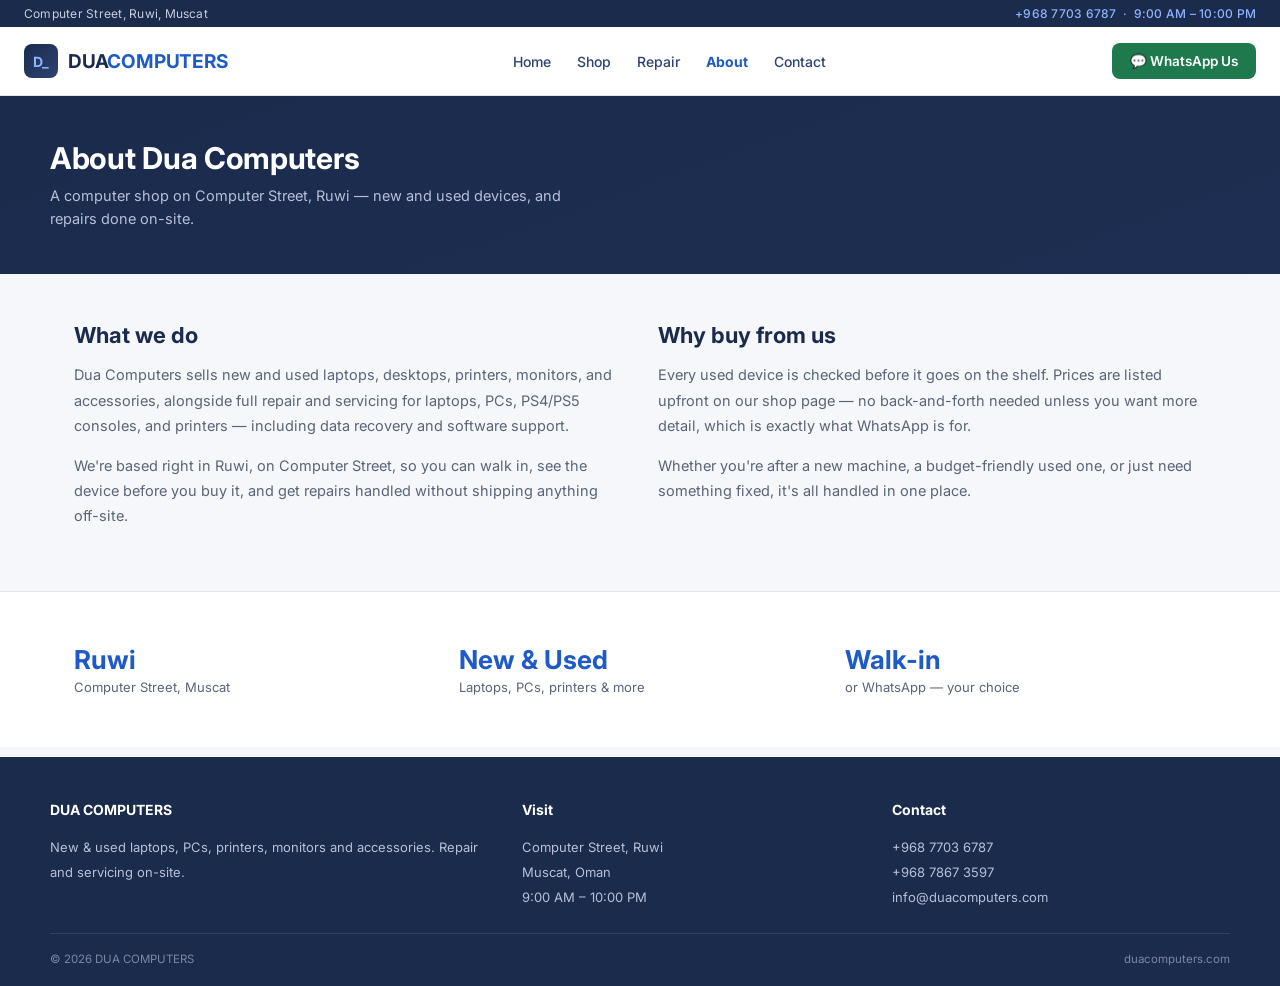
==== about.html @ 3bef2122 "Add initial website files" ====
<!DOCTYPE html>
<html lang="en">
<head>
<meta charset="UTF-8">
<title>About — Dua Computers</title>
<meta name="description" content="Dua Computers is a computer shop in Ruwi, Muscat selling new and used laptops, PCs, printers and monitors, with full repair and servicing on-site.">
<meta name="viewport" content="width=device-width, initial-scale=1.0">
<link rel="preconnect" href="https://fonts.googleapis.com">
<link href="https://fonts.googleapis.com/css2?family=Inter:wght@400;500;600;700&display=swap" rel="stylesheet">
<link rel="stylesheet" href="assets/style.css">
</head>
<body>

  <div class="topbar">
    <div>Computer Street, Ruwi, Muscat</div>
    <div class="accent">+968 7703 6787 &nbsp;·&nbsp; 9:00 AM – 10:00 PM</div>
  </div>

  <header>
    <a class="logo" href="index.html">
      <div class="logo-mark">D_</div>
      <div class="logo-text">DUA<span>COMPUTERS</span></div>
    </a>
    <nav>
      <a href="index.html">Home</a>
      <a href="shop.html">Shop</a>
      <a href="repair.html">Repair</a>
      <a href="about.html" class="current">About</a>
      <a href="contact.html">Contact</a>
    </nav>
    <a class="wa-btn" href="https://wa.me/96877036787" target="_blank" rel="noopener">💬 WhatsApp Us</a>
  </header>

  <div class="page-head">
    <div class="page-head-inner">
      <h1>About Dua Computers</h1>
      <p>A computer shop on Computer Street, Ruwi — new and used devices, and repairs done on-site.</p>
    </div>
  </div>

  <div class="content-block">
    <div class="two-col">
      <div>
        <h2>What we do</h2>
        <p>Dua Computers sells new and used laptops, desktops, printers, monitors, and accessories, alongside full repair and servicing for laptops, PCs, PS4/PS5 consoles, and printers — including data recovery and software support.</p>
        <p>We're based right in Ruwi, on Computer Street, so you can walk in, see the device before you buy it, and get repairs handled without shipping anything off-site.</p>
      </div>
      <div>
        <h2>Why buy from us</h2>
        <p>Every used device is checked before it goes on the shelf. Prices are listed upfront on our shop page — no back-and-forth needed unless you want more detail, which is exactly what WhatsApp is for.</p>
        <p>Whether you're after a new machine, a budget-friendly used one, or just need something fixed, it's all handled in one place.</p>
      </div>
    </div>
  </div>

  <div class="about-band">
    <div class="about-inner">
      <div class="about-stat"><div class="num">Ruwi</div><div class="label">Computer Street, Muscat</div></div>
      <div class="about-stat"><div class="num">New &amp; Used</div><div class="label">Laptops, PCs, printers &amp; more</div></div>
      <div class="about-stat"><div class="num">Walk-in</div><div class="label">or WhatsApp — your choice</div></div>
    </div>
  </div>

  <footer>
    <div class="footer-inner">
      <div>
        <h4>DUA COMPUTERS</h4>
        <p>New &amp; used laptops, PCs, printers, monitors and accessories. Repair and servicing on-site.</p>
      </div>
      <div>
        <h4>Visit</h4>
        <div>Computer Street, Ruwi<br>Muscat, Oman<br>9:00 AM – 10:00 PM</div>
      </div>
      <div>
        <h4>Contact</h4>
        <div>+968 7703 6787<br>+968 7867 3597<br>info@duacomputers.com</div>
      </div>
    </div>
    <div class="footer-bottom">
      <div>© 2026 DUA COMPUTERS</div>
      <div>duacomputers.com</div>
    </div>
  </footer>

</body>
</html>
---- assets/style.css ----
/* Dua Computers — shared stylesheet */
:root{
  --ink:#1A2B4C;
  --ink-soft:#2E4372;
  --base:#F5F7FA;
  --card:#FFFFFF;
  --blue:#2F6FED;
  --blue-deep:#1E5AC8;
  --blue-light:#8FB4FF;
  --green:#1E7A4C;
  --muted:#5B6478;
  --line:#E3E6EC;
}
*{box-sizing:border-box; margin:0; padding:0;}
body{
  font-family:'Inter', sans-serif;
  background:var(--base);
  color:var(--ink);
  -webkit-font-smoothing:antialiased;
}
a{color:inherit;}
img{max-width:100%; display:block;}

/* ---- Top bar ---- */
.topbar{
  background:var(--ink); color:#C7CEDE; font-size:12px; padding:6px 24px;
  display:flex; justify-content:space-between; letter-spacing:.02em; flex-wrap:wrap; gap:4px;
}
.topbar .accent{color:var(--blue-light); font-weight:500;}

/* ---- Header ---- */
header{
  background:var(--card); border-bottom:1px solid var(--line); padding:16px 24px;
  display:flex; align-items:center; justify-content:space-between; position:sticky; top:0; z-index:20;
  gap:16px; flex-wrap:wrap;
}
.logo{display:flex; align-items:center; gap:10px; text-decoration:none;}
.logo-mark{
  width:34px; height:34px; border-radius:8px;
  background:linear-gradient(135deg,var(--ink),var(--ink-soft));
  display:flex; align-items:center; justify-content:center; color:var(--blue-light); font-weight:700; font-size:14px;
}
.logo-text{font-weight:700; font-size:19px; letter-spacing:-.01em;}
.logo-text span{color:var(--blue-deep);}
nav{display:flex; gap:26px; font-size:14px; font-weight:500; color:var(--ink-soft); flex-wrap:wrap;}
nav a{text-decoration:none;}
nav a.current{color:var(--blue-deep); font-weight:700;}
.wa-btn{
  background:var(--green); color:#fff; border:none; text-decoration:none;
  padding:10px 18px; border-radius:8px; font-weight:600; font-size:13.5px;
  display:inline-flex; align-items:center; gap:7px; cursor:pointer; white-space:nowrap;
}

/* ---- Page header band (non-home pages) ---- */
.page-head{
  background:linear-gradient(160deg,var(--ink) 0%, #1E2E52 100%); color:#fff;
  padding:44px 24px; text-align:left;
}
.page-head-inner{max-width:1180px; margin:0 auto;}
.page-head h1{font-size:30px; font-weight:700; margin-bottom:8px; letter-spacing:-.01em;}
.page-head p{color:#B7C0D8; font-size:14.5px; max-width:520px; line-height:1.6;}

/* ---- Hero (home) ---- */
.hero{
  display:grid; grid-template-columns:1.1fr .9fr; gap:40px;
  padding:64px 24px 56px; max-width:1180px; margin:0 auto; align-items:center;
}
.eyebrow{
  font-size:12px; font-weight:600; color:var(--blue-deep);
  letter-spacing:.06em; text-transform:uppercase; margin-bottom:14px;
  display:flex; align-items:center; gap:8px;
}
.eyebrow::before{content:""; width:7px;height:7px;background:var(--green);border-radius:50%; display:inline-block;}
.hero h1{font-size:42px; line-height:1.1; font-weight:700; letter-spacing:-.02em; margin-bottom:18px;}
.hero h1 em{font-style:normal; color:var(--blue-deep);}
.hero p{color:var(--muted); font-size:16px; line-height:1.6; max-width:440px; margin-bottom:26px;}
.hero-ctas{display:flex; gap:12px; margin-bottom:30px; flex-wrap:wrap;}
.btn-primary{
  background:var(--ink); color:#fff; padding:13px 22px; border-radius:8px;
  font-weight:600; font-size:14.5px; text-decoration:none;
}
.btn-secondary{
  background:transparent; color:var(--ink); padding:13px 22px; border-radius:8px;
  font-weight:600; font-size:14.5px; text-decoration:none; border:1.5px solid var(--line);
}
.trust-line{display:flex; gap:22px; font-size:13px; color:var(--muted); flex-wrap:wrap;}
.trust-line b{color:var(--ink);}

.hero-visual{
  background:linear-gradient(160deg,var(--ink) 0%, #1E2E52 100%);
  border-radius:16px; height:340px; position:relative; overflow:hidden;
}
.spec-tag{
  position:absolute; background:rgba(255,255,255,.08); backdrop-filter:blur(4px);
  border:1px solid rgba(255,255,255,.15); border-radius:6px; padding:8px 12px;
  font-size:11px; color:#DCE3F5; z-index:5;
}
.spec-tag b{color:var(--blue-light); display:block; font-size:13px; font-weight:600;}
.st1{top:24px; left:24px;} .st2{bottom:28px; right:24px;}

.collage{position:absolute; inset:0; display:flex; align-items:flex-end; justify-content:center;}
.ground-line{position:absolute; bottom:38px; left:8%; right:8%; height:1px; background:rgba(255,255,255,.12); z-index:0;}
.device{position:relative;}
.device-laptop{width:190px; margin:0 -18px 40px 0; z-index:3;}
.device-laptop .screen{
  width:100%; height:118px; background:linear-gradient(145deg,#2A3E68,#1E2E52);
  border-radius:8px 8px 2px 2px; border:3px solid #3A4E78; position:relative;
}
.device-laptop .screen::after{
  content:""; position:absolute; inset:8px; background:linear-gradient(160deg,#3A6FE0,#1E4BB8);
  border-radius:3px; opacity:.85;
}
.device-laptop .base{width:112%; margin-left:-6%; height:10px; background:#4A5E88; border-radius:0 0 6px 6px; box-shadow:0 3px 8px rgba(0,0,0,.3);}
.device-tower{width:76px; height:150px; margin:0 -8px 40px 0; z-index:2;
  background:linear-gradient(145deg,#334670,#22335C); border-radius:8px; border:2px solid #445A88; position:relative;}
.device-tower::before{content:""; position:absolute; top:14px; left:10px; right:10px; height:3px; background:var(--blue-light); border-radius:2px; opacity:.6;}
.device-tower::after{content:""; position:absolute; top:24px; left:10px; right:10px; height:3px; background:#5A76B0; border-radius:2px;}
.tower-led{position:absolute; bottom:16px; left:10px; width:8px; height:8px; border-radius:50%; background:var(--blue); box-shadow:0 0 8px var(--blue);}
.device-printer{width:130px; height:78px; margin-bottom:40px; z-index:1;
  background:linear-gradient(145deg,#3A4E78,#28395F); border-radius:8px; border:2px solid #4A5E88; position:relative;}
.device-printer::before{content:""; position:absolute; top:-14px; left:14px; right:14px; height:16px; background:#4A5E88; border-radius:4px 4px 0 0;}
.device-printer::after{content:""; position:absolute; bottom:10px; left:16px; right:16px; height:6px; background:#1E2E52; border-radius:2px;}

/* ---- Category strip ---- */
.cat-strip{
  background:var(--card); border-top:1px solid var(--line); border-bottom:1px solid var(--line);
  padding:18px 24px; display:flex; gap:10px; overflow-x:auto; max-width:1180px; margin:0 auto;
}
.cat-pill{
  padding:8px 16px; border-radius:20px; background:var(--base); border:1px solid var(--line);
  font-size:13px; font-weight:500; white-space:nowrap; color:var(--ink-soft); cursor:pointer;
}
.cat-pill.active{background:var(--ink); color:#fff; border-color:var(--ink);}

/* ---- Sections & product grid ---- */
.section{max-width:1180px; margin:0 auto; padding:52px 24px;}
.section-head{display:flex; justify-content:space-between; align-items:baseline; margin-bottom:22px; flex-wrap:wrap; gap:8px;}
.section-head h2{font-size:24px; font-weight:700;}
.section-head a{font-size:13px; color:var(--blue-deep); text-decoration:none; font-weight:600;}

.grid{display:grid; grid-template-columns:repeat(4,1fr); gap:18px;}
@media (max-width:900px){ .grid{grid-template-columns:repeat(2,1fr);} .hero{grid-template-columns:1fr;} }
@media (max-width:520px){ .grid{grid-template-columns:1fr;} }

.card{
  background:var(--card); border:1px solid var(--line); border-radius:12px; overflow:hidden;
  display:flex; flex-direction:column;
}
.card-img{
  height:130px; background:repeating-linear-gradient(45deg,#EDEFF3,#EDEFF3 8px,#E4E7ED 8px,#E4E7ED 16px);
  display:flex; align-items:center; justify-content:center; color:#A8AFC0; font-size:11px;
}
.card-img img{width:100%; height:100%; object-fit:cover;}
.card-body{padding:14px;}
.card-cond{
  display:inline-block; font-size:10px; padding:3px 8px; border-radius:4px;
  margin-bottom:8px; font-weight:600; letter-spacing:.02em;
}
.cond-new{background:#E6F1EB; color:var(--green);}
.cond-used{background:#E8EEFC; color:var(--blue-deep);}
.card-name{font-size:14.5px; font-weight:700; margin-bottom:4px; line-height:1.3;}
.card-spec{font-size:11.5px; color:var(--muted); margin-bottom:10px;}
.card-foot{display:flex; justify-content:space-between; align-items:center;}
.card-price{font-weight:700; font-size:16px;}
.card-price span{font-size:11px; color:var(--muted); font-weight:400;}
.card-wa{
  width:30px; height:30px; border-radius:7px; background:var(--green); color:#fff; text-decoration:none;
  display:flex; align-items:center; justify-content:center; font-size:14px;
}
.empty-state{color:var(--muted); font-size:14px; padding:40px 0; text-align:center;}

/* ---- Repair band ---- */
.repair-band{background:var(--ink); color:#fff; margin-top:10px;}
.repair-inner{
  max-width:1180px; margin:0 auto; padding:50px 24px; display:grid; grid-template-columns:.9fr 1.1fr; gap:40px; align-items:center;
}
@media (max-width:800px){ .repair-inner{grid-template-columns:1fr;} }
.repair-inner h2{font-size:26px; margin-bottom:12px; font-weight:700;}
.repair-inner p{color:#B7C0D8; font-size:14.5px; line-height:1.6; max-width:400px;}
.repair-list{display:grid; grid-template-columns:1fr 1fr; gap:12px;}
.repair-item{
  background:rgba(255,255,255,.06); border:1px solid rgba(255,255,255,.1); border-radius:10px; padding:14px;
  font-size:13.5px; font-weight:500;
}

/* ---- About / trust band ---- */
.about-band{background:var(--card); border-top:1px solid var(--line);}
.about-inner{
  max-width:1180px; margin:0 auto; padding:52px 24px; display:grid; grid-template-columns:repeat(3,1fr); gap:24px;
}
@media (max-width:800px){ .about-inner{grid-template-columns:1fr;} }
.about-stat .num{font-size:26px; font-weight:700; color:var(--blue-deep);}
.about-stat .label{font-size:13px; color:var(--muted); margin-top:4px;}

/* ---- Generic content blocks (about/repair/contact pages) ---- */
.content-block{max-width:1180px; margin:0 auto; padding:48px 24px;}
.two-col{display:grid; grid-template-columns:1fr 1fr; gap:36px; align-items:start;}
@media (max-width:800px){ .two-col{grid-template-columns:1fr;} }
.content-block h2{font-size:22px; font-weight:700; margin-bottom:14px;}
.content-block p{color:var(--muted); font-size:14.5px; line-height:1.75; margin-bottom:14px;}
.info-card{
  background:var(--card); border:1px solid var(--line); border-radius:12px; padding:22px;
}
.info-card h3{font-size:14px; margin-bottom:6px;}
.info-card .val{font-size:14.5px; color:var(--muted); margin-bottom:16px;}
.info-card .val:last-child{margin-bottom:0;}
.service-list{list-style:none; display:grid; grid-template-columns:1fr 1fr; gap:12px; margin-top:16px;}
@media (max-width:600px){ .service-list{grid-template-columns:1fr;} }
.service-list li{
  background:var(--card); border:1px solid var(--line); border-radius:10px; padding:14px 16px;
  font-size:14px; font-weight:600;
}
.map-frame{border-radius:12px; overflow:hidden; border:1px solid var(--line); height:280px;}
.map-frame iframe{width:100%; height:100%; border:0;}

/* ---- Footer ---- */
footer{background:var(--ink); color:#B7C0D8; padding:40px 24px 20px; margin-top:10px;}
.footer-inner{max-width:1180px; margin:0 auto; display:grid; grid-template-columns:1.3fr 1fr 1fr; gap:32px;}
@media (max-width:700px){ .footer-inner{grid-template-columns:1fr;} }
.footer-inner h4{color:#fff; font-size:14px; margin-bottom:12px;}
.footer-inner p, .footer-inner div{font-size:13px; line-height:1.9;}
.footer-bottom{
  max-width:1180px; margin:24px auto 0; padding-top:18px; border-top:1px solid rgba(255,255,255,.1);
  font-size:11.5px; color:#7C87A3; display:flex; justify-content:space-between; flex-wrap:wrap; gap:6px;
}
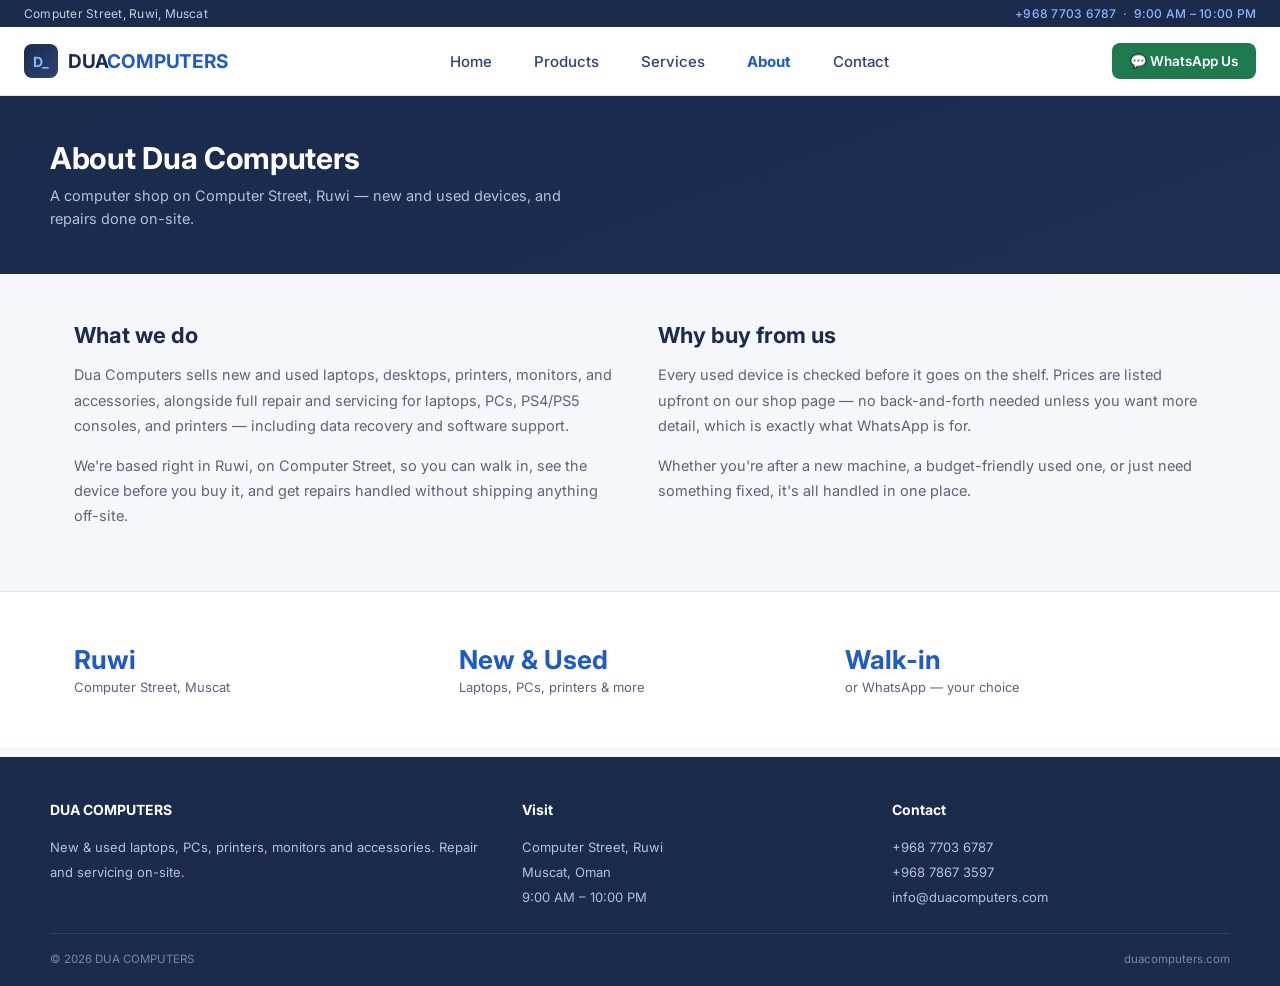
==== commit ff59131e: "Rename nav links, widen nav spacing" ====
--- a/about.html
+++ b/about.html
@@ -23,8 +23,8 @@
     </a>
     <nav>
       <a href="index.html">Home</a>
-      <a href="shop.html">Shop</a>
-      <a href="repair.html">Repair</a>
+      <a href="shop.html">Products</a>
+      <a href="repair.html">Services</a>
       <a href="about.html" class="current">About</a>
       <a href="contact.html">Contact</a>
     </nav>
--- a/assets/style.css
+++ b/assets/style.css
@@ -42,7 +42,7 @@
 }
 .logo-text{font-weight:700; font-size:19px; letter-spacing:-.01em;}
 .logo-text span{color:var(--blue-deep);}
-nav{display:flex; gap:26px; font-size:14px; font-weight:500; color:var(--ink-soft); flex-wrap:wrap;}
+nav{display:flex; gap:42px; font-size:15px; font-weight:500; color:var(--ink-soft); flex-wrap:wrap;}
 nav a{text-decoration:none;}
 nav a.current{color:var(--blue-deep); font-weight:700;}
 .wa-btn{
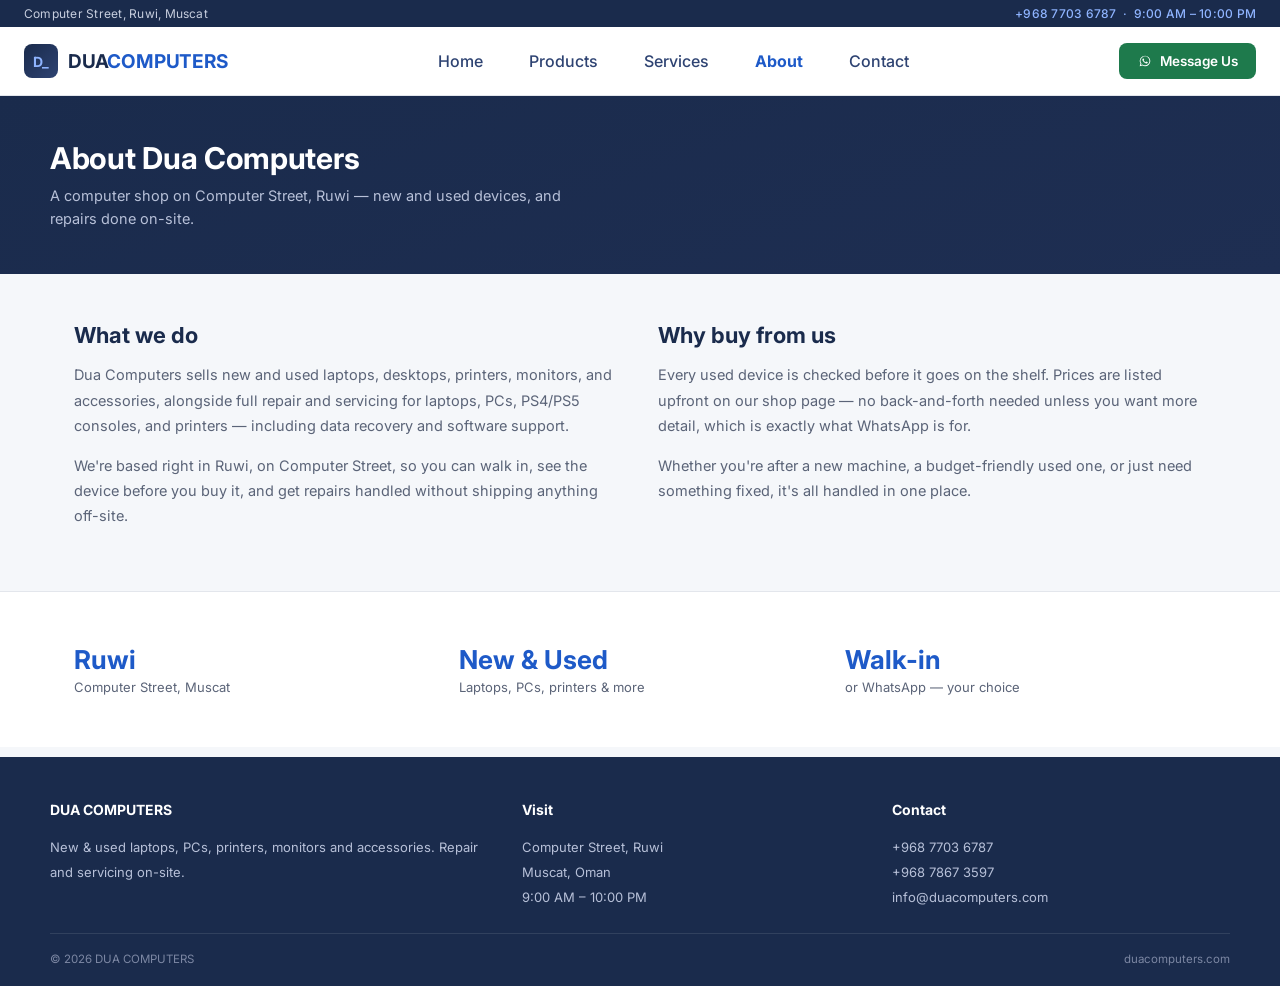
==== commit 514c7d55: "Add call button to products, real WhatsApp icon, rename header CTA" ====
--- a/about.html
+++ b/about.html
@@ -28,7 +28,7 @@
       <a href="about.html" class="current">About</a>
       <a href="contact.html">Contact</a>
     </nav>
-    <a class="wa-btn" href="https://wa.me/96877036787" target="_blank" rel="noopener">💬 WhatsApp Us</a>
+    <a class="wa-btn" href="https://api.whatsapp.com/send?phone=96877036787" target="_blank" rel="noopener"><svg viewBox="0 0 24 24" width="16" height="16" fill="currentColor"><path d="M17.6 6.32A7.85 7.85 0 0 0 12.05 4a7.94 7.94 0 0 0-6.9 11.9L4 20l4.2-1.1a7.93 7.93 0 0 0 3.85 1h0a7.94 7.94 0 0 0 7.94-7.94 7.9 7.9 0 0 0-2.39-5.64zM12.05 18.4h0a6.5 6.5 0 0 1-3.32-.91l-.24-.14-2.47.65.66-2.41-.16-.25a6.55 6.55 0 0 1 10.2-8.1 6.5 6.5 0 0 1 1.94 4.63 6.56 6.56 0 0 1-6.6 6.53zm3.6-4.9c-.2-.1-1.17-.58-1.35-.64s-.32-.1-.45.1-.5.64-.62.77-.23.15-.43.05a5.4 5.4 0 0 1-1.6-.98 6 6 0 0 1-1.1-1.37c-.12-.2 0-.3.09-.4.09-.1.2-.23.3-.35.1-.11.13-.2.2-.32a.36.36 0 0 0 0-.35c-.05-.1-.45-1.08-.62-1.48-.16-.39-.33-.33-.45-.34h-.38a.74.74 0 0 0-.53.25 2.25 2.25 0 0 0-.7 1.67 3.9 3.9 0 0 0 .82 2.07 8.9 8.9 0 0 0 3.4 3 10.3 10.3 0 0 0 1.14.42 2.75 2.75 0 0 0 1.26.08c.38-.06 1.17-.48 1.34-.94a1.66 1.66 0 0 0 .11-.94c-.05-.09-.18-.14-.38-.24z"/></svg> Message Us</a>
   </header>
 
   <div class="page-head">
--- a/assets/style.css
+++ b/assets/style.css
@@ -42,7 +42,7 @@
 }
 .logo-text{font-weight:700; font-size:19px; letter-spacing:-.01em;}
 .logo-text span{color:var(--blue-deep);}
-nav{display:flex; gap:42px; font-size:15px; font-weight:500; color:var(--ink-soft); flex-wrap:wrap;}
+nav{display:flex; gap:46px; font-size:16px; font-weight:500; color:var(--ink-soft); flex-wrap:wrap;}
 nav a{text-decoration:none;}
 nav a.current{color:var(--blue-deep); font-weight:700;}
 .wa-btn{
@@ -167,6 +167,12 @@
   width:30px; height:30px; border-radius:7px; background:var(--green); color:#fff; text-decoration:none;
   display:flex; align-items:center; justify-content:center; font-size:14px;
 }
+.card-actions{display:flex; gap:6px;}
+.card-call{
+  width:30px; height:30px; border-radius:7px; background:var(--base); border:1px solid var(--line);
+  color:var(--ink); text-decoration:none; font-size:13px;
+  display:flex; align-items:center; justify-content:center;
+}
 .empty-state{color:var(--muted); font-size:14px; padding:40px 0; text-align:center;}
 
 /* ---- Repair band ---- */
@@ -223,3 +229,11 @@
   max-width:1180px; margin:24px auto 0; padding-top:18px; border-top:1px solid rgba(255,255,255,.1);
   font-size:11.5px; color:#7C87A3; display:flex; justify-content:space-between; flex-wrap:wrap; gap:6px;
 }
+
+.phone-row{display:flex; align-items:center; gap:10px; margin-bottom:12px; flex-wrap:wrap;}
+.phone-number{font-weight:600; color:var(--ink); min-width:140px;}
+.phone-btn{
+  font-size:12.5px; font-weight:600; padding:6px 12px; border-radius:6px;
+  text-decoration:none; border:1px solid var(--line); color:var(--ink);
+}
+.phone-btn-wa{background:var(--green); color:#fff; border-color:var(--green);}
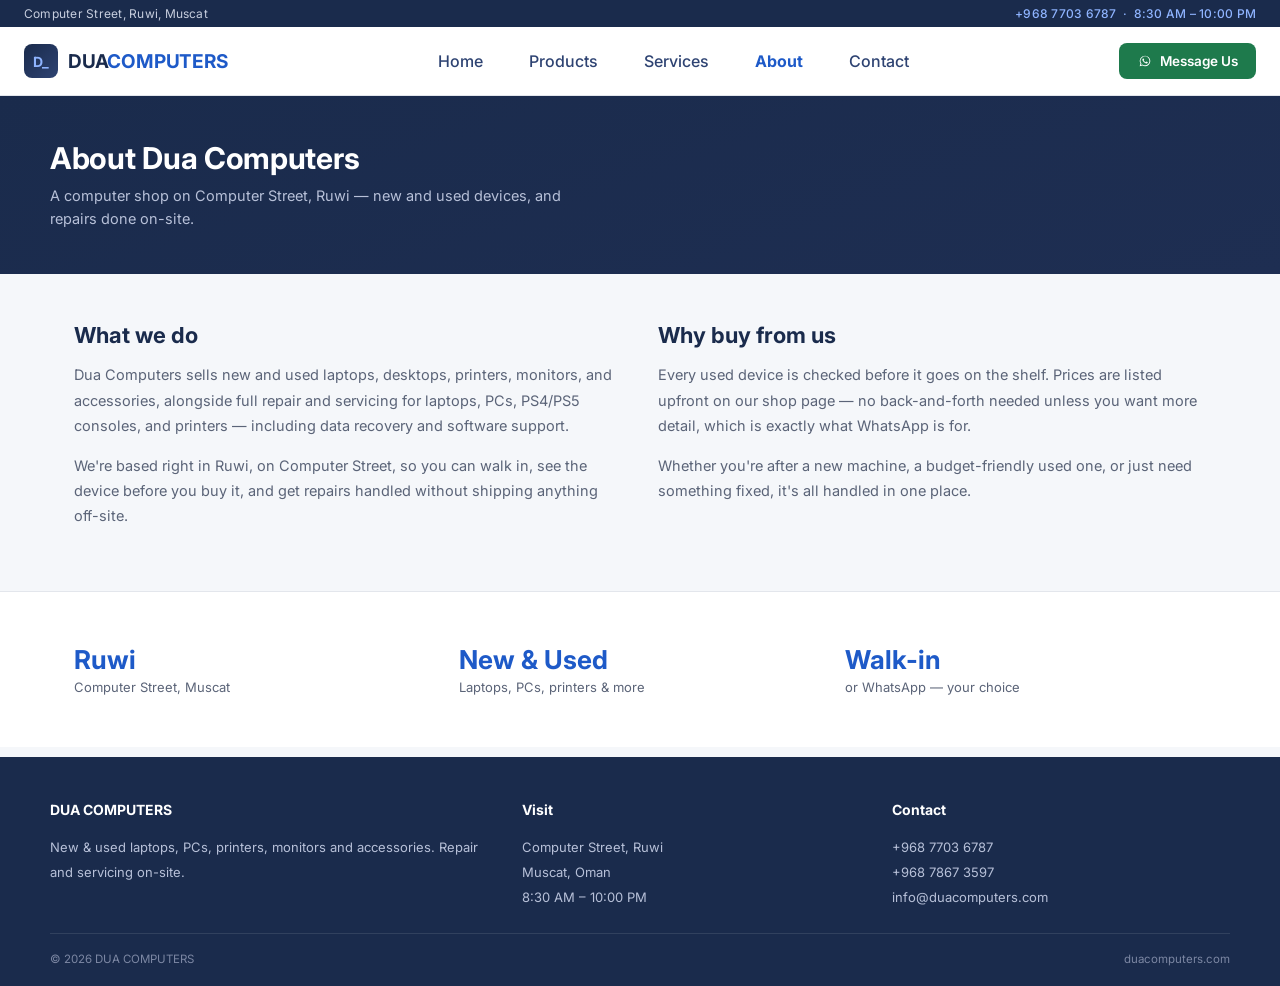
==== commit 9851c4bc: "Fixing time and site details on searching" ====
--- a/about.html
+++ b/about.html
@@ -13,7 +13,7 @@
 
   <div class="topbar">
     <div>Computer Street, Ruwi, Muscat</div>
-    <div class="accent">+968 7703 6787 &nbsp;·&nbsp; 9:00 AM – 10:00 PM</div>
+    <div class="accent">+968 7703 6787 &nbsp;·&nbsp; 8:30 AM – 10:00 PM</div>
   </div>
 
   <header>
@@ -69,7 +69,7 @@
       </div>
       <div>
         <h4>Visit</h4>
-        <div>Computer Street, Ruwi<br>Muscat, Oman<br>9:00 AM – 10:00 PM</div>
+        <div>Computer Street, Ruwi<br>Muscat, Oman<br>8:30 AM – 10:00 PM</div>
       </div>
       <div>
         <h4>Contact</h4>
--- a/assets/style.css
+++ b/assets/style.css
@@ -200,12 +200,13 @@
 
 /* ---- Generic content blocks (about/repair/contact pages) ---- */
 .content-block{max-width:1180px; margin:0 auto; padding:48px 24px;}
-.two-col{display:grid; grid-template-columns:1fr 1fr; gap:36px; align-items:start;}
+.two-col{display:grid; grid-template-columns:1fr 1fr; gap:36px; align-items:stretch;}
 @media (max-width:800px){ .two-col{grid-template-columns:1fr;} }
 .content-block h2{font-size:22px; font-weight:700; margin-bottom:14px;}
 .content-block p{color:var(--muted); font-size:14.5px; line-height:1.75; margin-bottom:14px;}
 .info-card{
   background:var(--card); border:1px solid var(--line); border-radius:12px; padding:22px;
+  height:100%;
 }
 .info-card h3{font-size:14px; margin-bottom:6px;}
 .info-card .val{font-size:14.5px; color:var(--muted); margin-bottom:16px;}
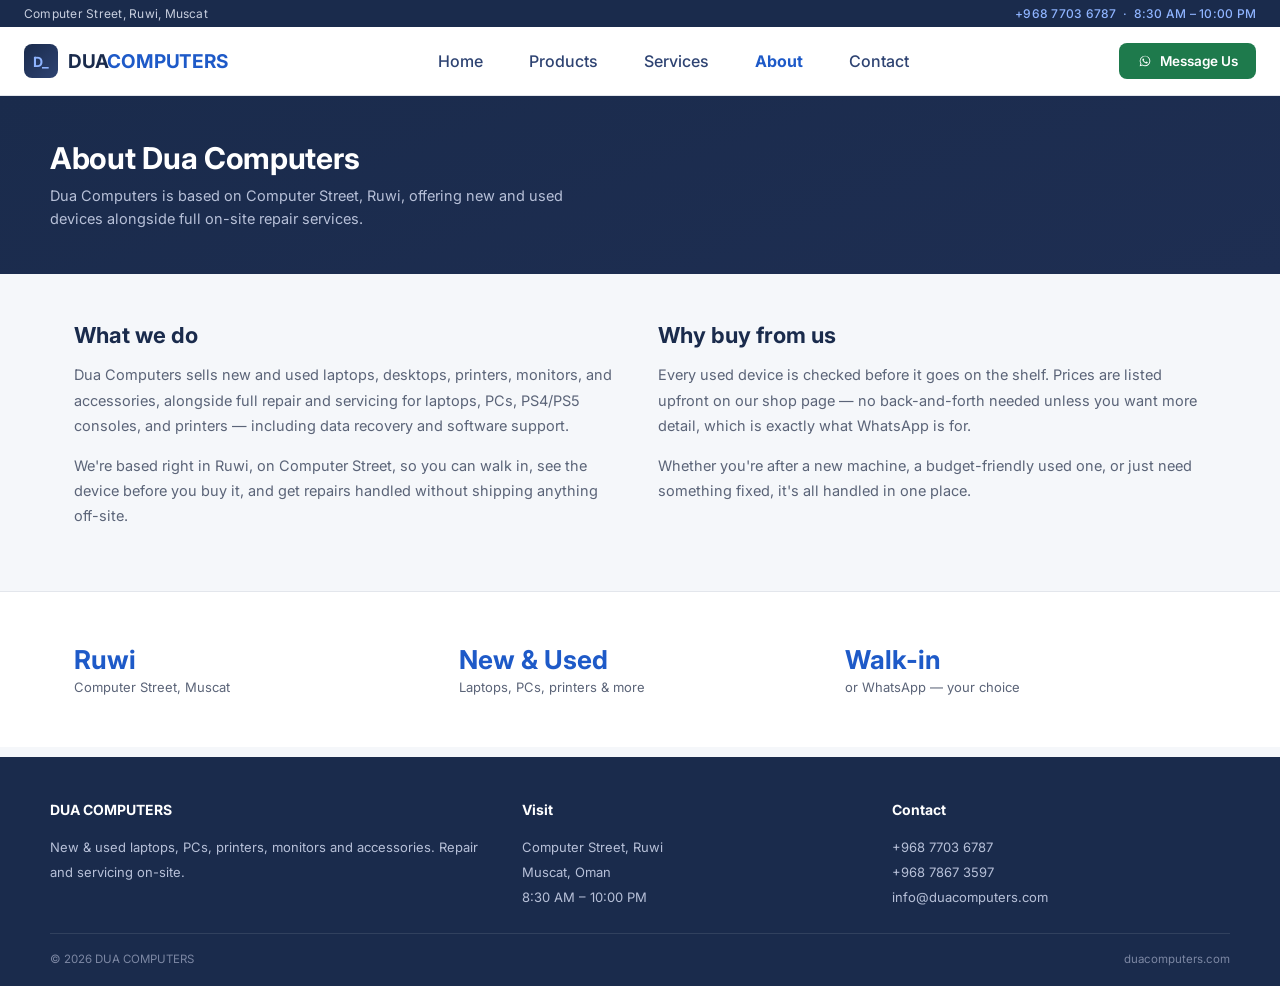
==== commit 1178589b: "Add hero slideshow with shop/product photos,changed some  description" ====
--- a/about.html
+++ b/about.html
@@ -34,7 +34,7 @@
   <div class="page-head">
     <div class="page-head-inner">
       <h1>About Dua Computers</h1>
-      <p>A computer shop on Computer Street, Ruwi — new and used devices, and repairs done on-site.</p>
+      <p>Dua Computers is based on Computer Street, Ruwi, offering new and used devices alongside full on-site repair services.</p>
     </div>
   </div>
 
--- a/assets/style.css
+++ b/assets/style.css
@@ -90,6 +90,27 @@
   background:linear-gradient(160deg,var(--ink) 0%, #1E2E52 100%);
   border-radius:16px; height:340px; position:relative; overflow:hidden;
 }
+
+.hero-visual{ overflow:hidden; }
+.slide{
+  position:absolute; inset:0; opacity:0; transition:opacity .6s ease;
+  display:flex; align-items:center; justify-content:center;
+}
+.slide.active{ opacity:1; z-index:2; }
+.slide img{ width:100%; height:100%; object-fit:cover; }
+.slide-placeholder{
+  color:#8FB4FF; font-size:13px; display:flex; align-items:center; justify-content:center;
+  width:100%; height:100%; background:linear-gradient(160deg,var(--ink) 0%, #1E2E52 100%);
+}
+.slide-dots{
+  position:absolute; bottom:14px; left:50%; transform:translateX(-50%); z-index:5;
+  display:flex; gap:7px;
+}
+.dot{
+  width:7px; height:7px; border-radius:50%; background:rgba(255,255,255,.35); cursor:pointer;
+}
+.dot.active{ background:#fff; }
+
 .spec-tag{
   position:absolute; background:rgba(255,255,255,.08); backdrop-filter:blur(4px);
   border:1px solid rgba(255,255,255,.15); border-radius:6px; padding:8px 12px;
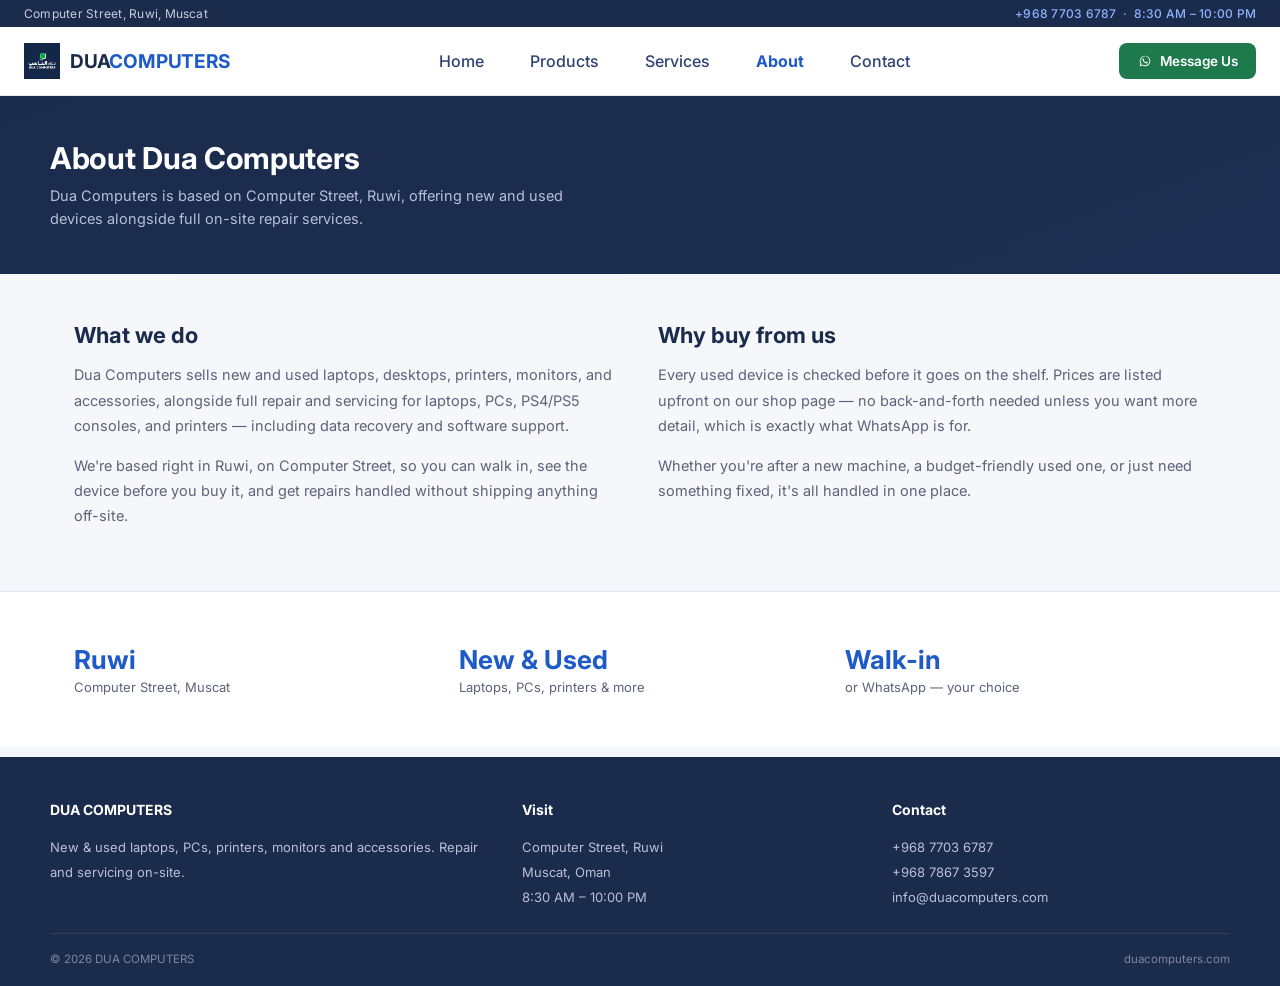
==== commit 3f9e3848: "Logo altered again" ====
--- a/about.html
+++ b/about.html
@@ -18,7 +18,7 @@
 
   <header>
     <a class="logo" href="index.html">
-      <div class="logo-mark">D_</div>
+      <div class="logo-mark"><img src="assets/photos/logo.jpeg" alt="Logo" ></div>
       <div class="logo-text">DUA<span>COMPUTERS</span></div>
     </a>
     <nav>
--- a/assets/style.css
+++ b/assets/style.css
@@ -36,7 +36,7 @@
 }
 .logo{display:flex; align-items:center; gap:10px; text-decoration:none;}
 .logo-mark{
-  width:34px; height:34px; border-radius:8px;
+  width:36px; height:36px; border-radius:8px;
   background:linear-gradient(135deg,var(--ink),var(--ink-soft));
   display:flex; align-items:center; justify-content:center; color:var(--blue-light); font-weight:700; font-size:14px;
 }
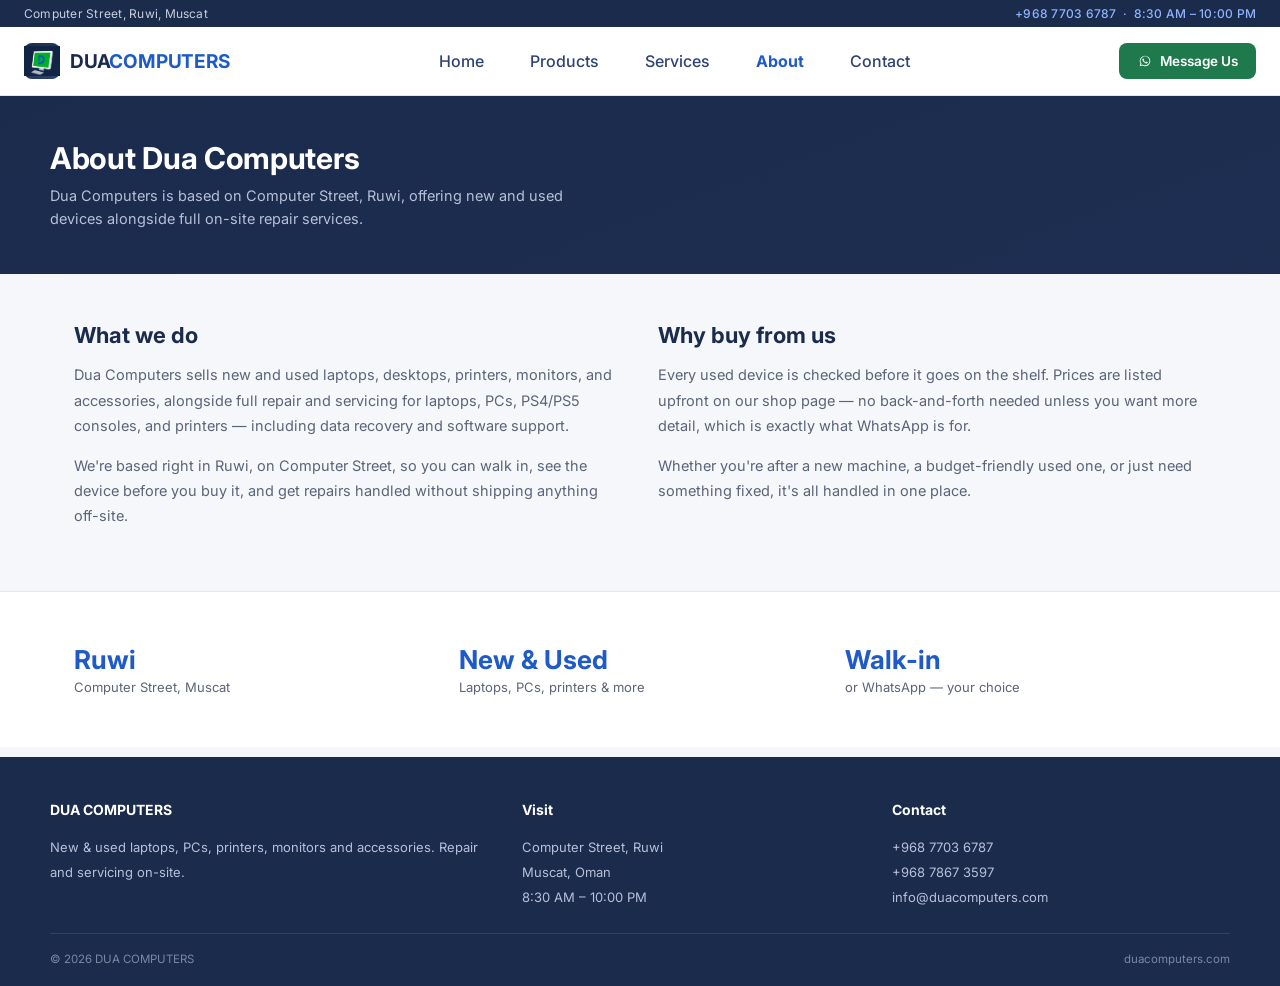
==== commit aab9c852: "Logo cropped" ====
--- a/about.html
+++ b/about.html
@@ -18,7 +18,7 @@
 
   <header>
     <a class="logo" href="index.html">
-      <div class="logo-mark"><img src="assets/photos/logo.jpeg" alt="Logo" ></div>
+      <div class="logo-mark"><img src="assets/photos/logo.png" alt="Logo" ></div>
       <div class="logo-text">DUA<span>COMPUTERS</span></div>
     </a>
     <nav>
